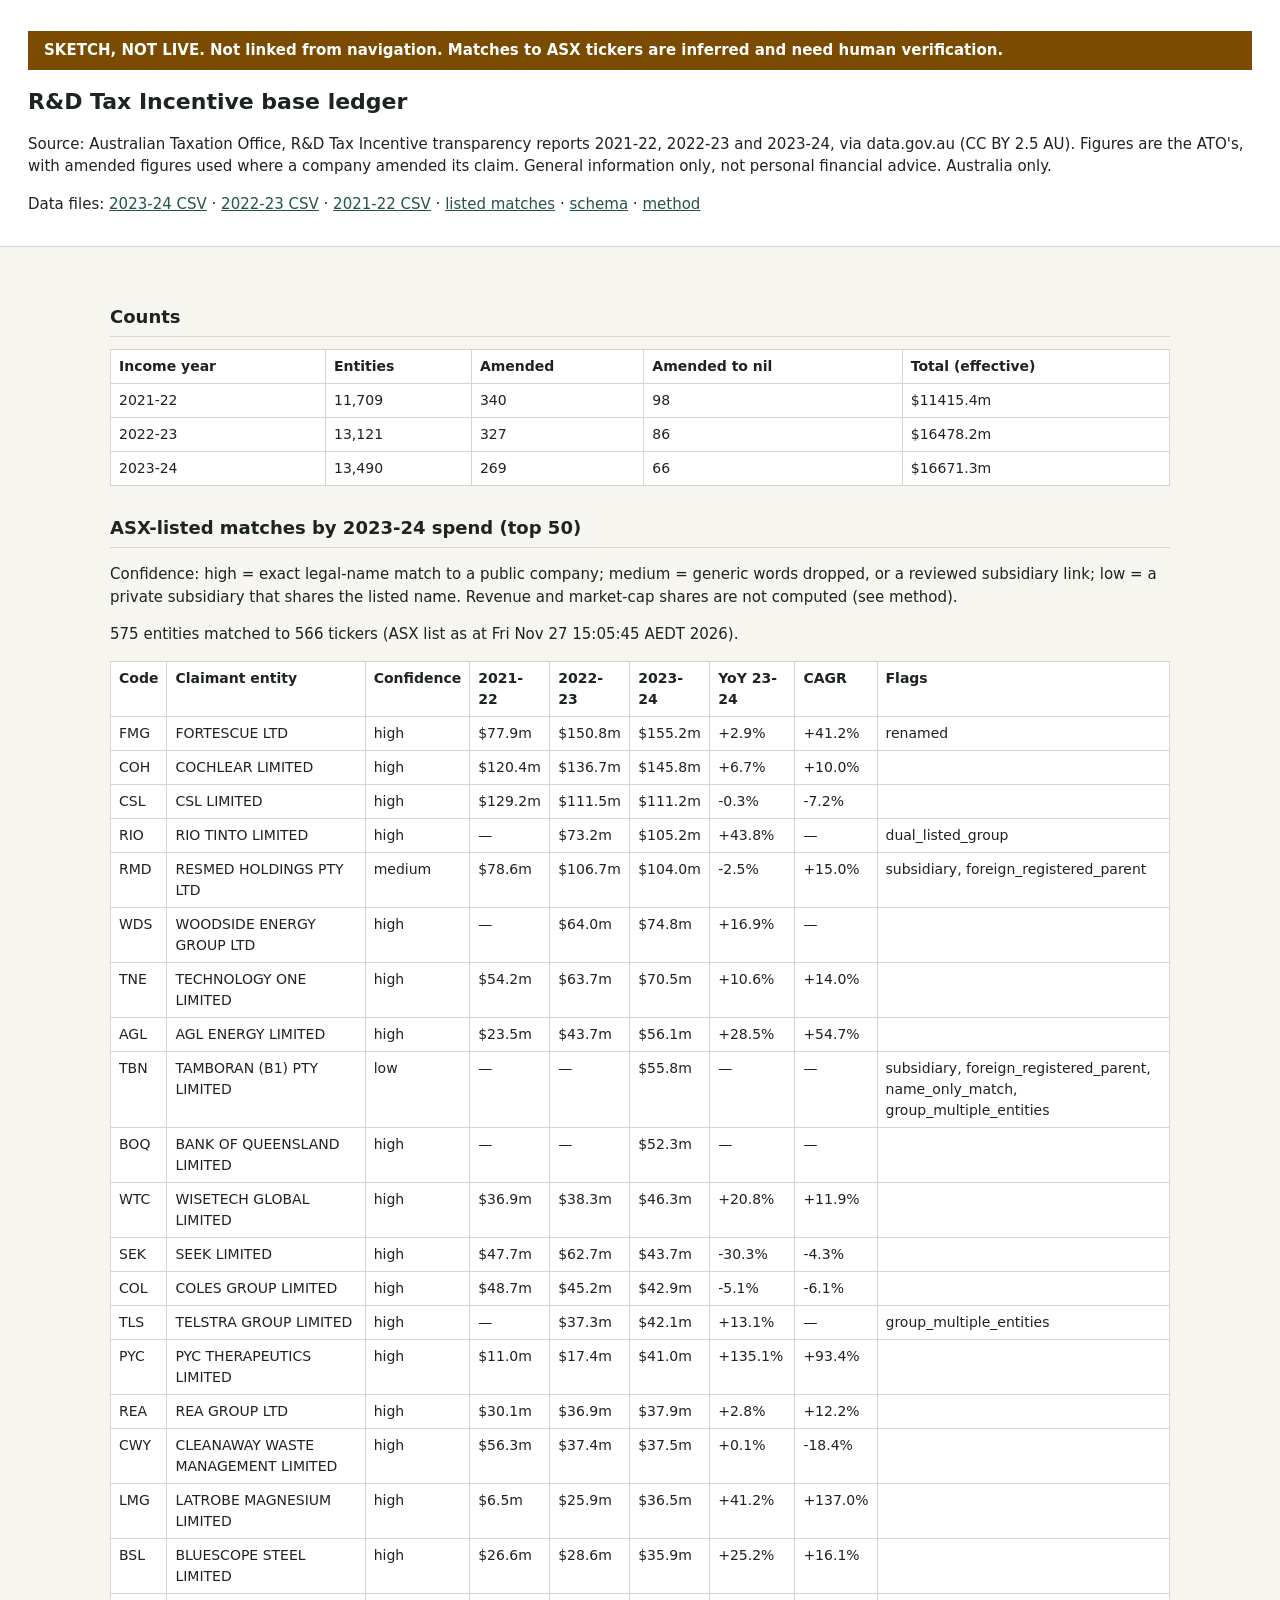
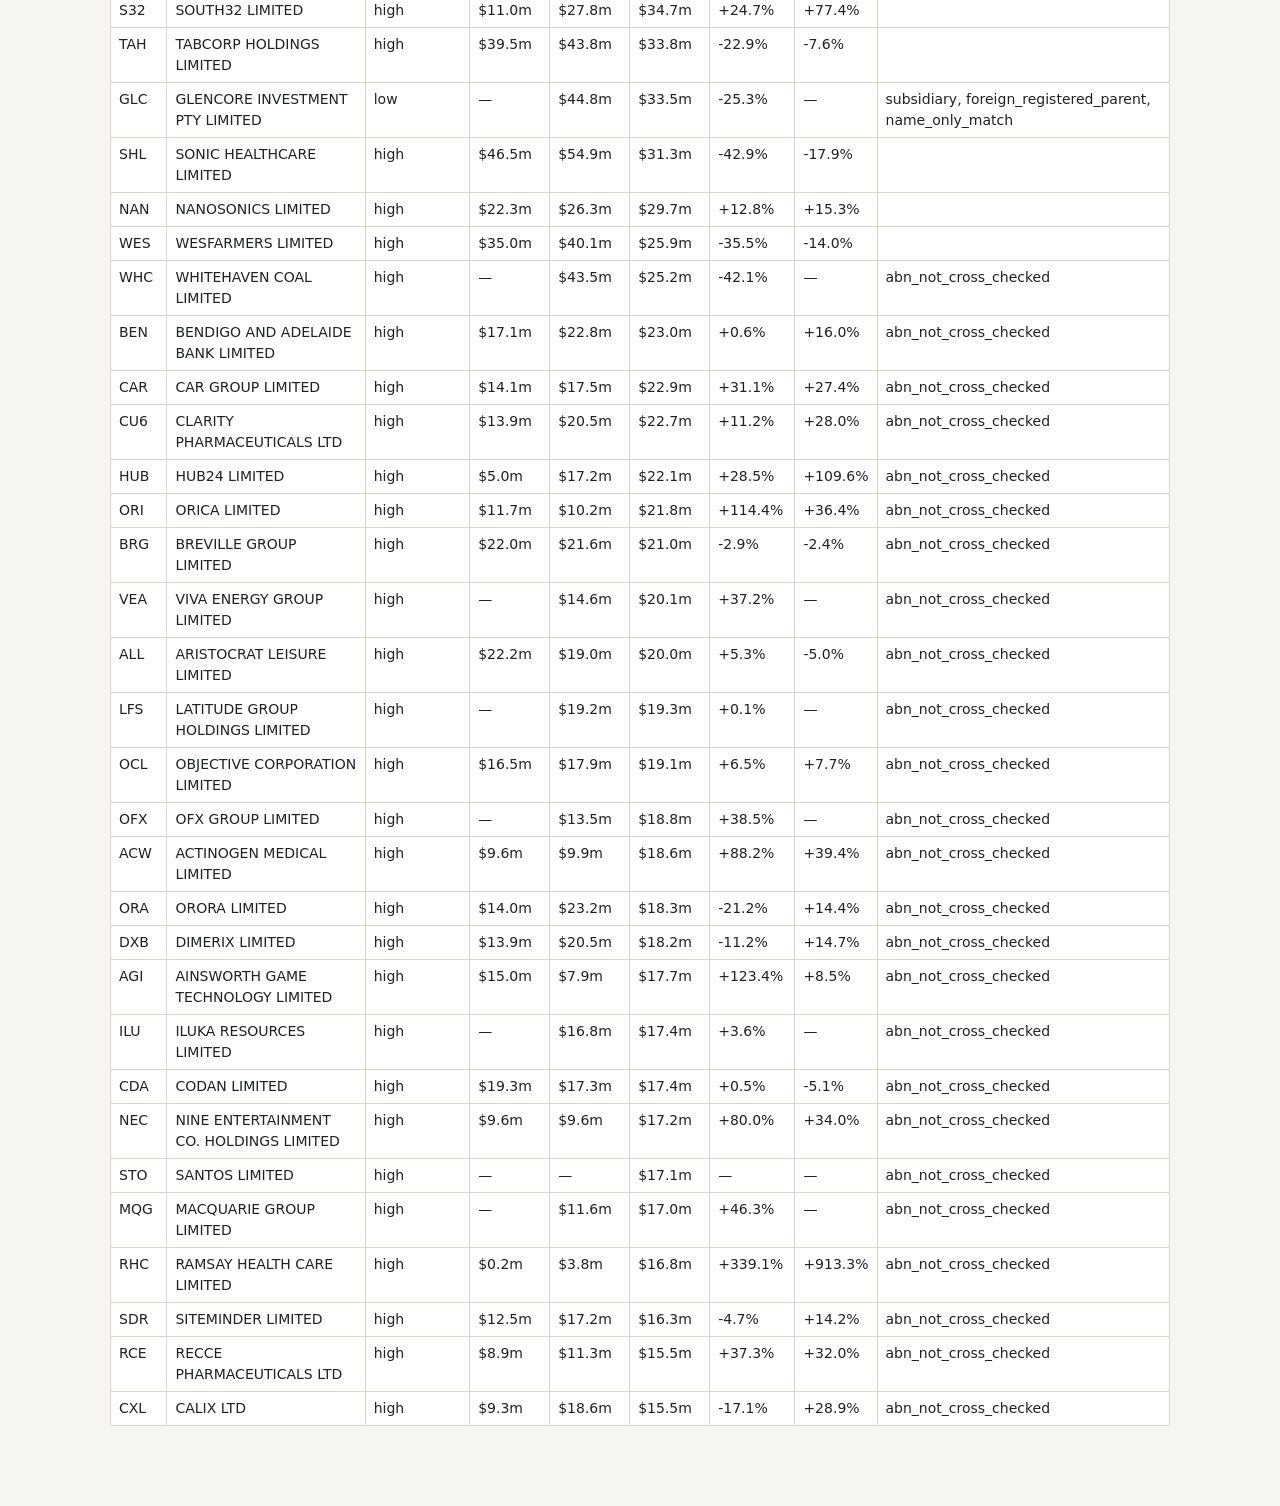
==== rdti/index.html @ ed8295db "R&DTI base ledger (sketch, not live): ATO 2021-24 parse, ABN/ACN validation, ASX ticker matching, Ra" ====
<!doctype html>
<html lang="en-AU">
<head>
<meta charset="utf-8">
<meta name="viewport" content="width=device-width, initial-scale=1">
<meta name="robots" content="noindex">
<title>R&amp;D Tax Incentive ledger — sketch, not live</title>
<link rel="stylesheet" href="../css/main.css">
<link rel="stylesheet" href="../css/dash.css">
</head>
<body>
<header>
  <p style="background:#7a4b00;color:#fff;padding:.5rem 1rem;font-weight:600">SKETCH, NOT LIVE. Not linked from navigation. Matches to ASX tickers are inferred and need human verification.</p>
  <h1>R&amp;D Tax Incentive base ledger</h1>
  <p>Source: Australian Taxation Office, R&amp;D Tax Incentive transparency reports 2021-22, 2022-23 and 2023-24, via data.gov.au (CC BY 2.5 AU). Figures are the ATO's, with amended figures used where a company amended its claim. General information only, not personal financial advice. Australia only.</p>
  <p>Data files: <a href="../data/rdti/ledger-2023-24.csv">2023-24 CSV</a> · <a href="../data/rdti/ledger-2022-23.csv">2022-23 CSV</a> · <a href="../data/rdti/ledger-2021-22.csv">2021-22 CSV</a> · <a href="../data/rdti/listed-matches.json">listed matches</a> · <a href="../data/rdti/schema.json">schema</a> · <a href="../data/rdti/README.md">method</a></p>
</header>
<main>
  <section><h2>Counts</h2><div id="counts">Loading…</div></section>
  <section><h2>ASX-listed matches by 2023-24 spend (top 50)</h2>
  <p>Confidence: high = exact legal-name match to a public company; medium = generic words dropped, or a reviewed subsidiary link; low = a private subsidiary that shares the listed name. Revenue and market-cap shares are not computed (see method).</p>
  <div id="matches">Loading…</div></section>
</main>
<script src="rdti.js"></script>
</body>
</html>
---- css/main.css ----
:root {
  --paper: #f7f5ef;
  --ink: #1d2320;
  --muted: #5b625e;
  --line: #d9d5c9;
  --forest: #24563f;
  --accent: #2457a6;
  --warn: #8a4b0f;
  --bad: #8f1d1d;
  --card: #fff;
}
* { box-sizing: border-box; }
body { margin: 0; background: var(--paper); color: var(--ink); font: 15px/1.5 system-ui, -apple-system, "Segoe UI", sans-serif; }
header { background: var(--card); border-bottom: 1px solid var(--line); padding: 16px 28px; }
header h1 { margin: 0; font-size: 22px; }
header .sub { color: var(--muted); margin: 4px 0 0; font-size: 13px; }
nav { display: flex; gap: 18px; margin-top: 12px; flex-wrap: wrap; }
nav a { color: var(--forest); text-decoration: none; font-weight: 500; padding: 4px 0; border-bottom: 2px solid transparent; }
nav a:hover, nav a.active { border-bottom-color: var(--forest); }
main { max-width: 1100px; margin: 0 auto; padding: 28px 20px 80px; }
.card { background: var(--card); border: 1px solid var(--line); border-radius: 8px; padding: 16px 18px; margin: 12px 0; }
.banner { border: 1px solid var(--line); border-left: 4px solid var(--warn); background: #fff; padding: 12px 16px; margin: 16px 0; }
h2 { font-size: 18px; margin: 28px 0 12px; border-bottom: 1px solid var(--line); padding-bottom: 6px; }
.meta { color: var(--muted); font-size: 13px; }
a { color: var(--forest); }
.grid { display: grid; grid-template-columns: repeat(auto-fit, minmax(280px, 1fr)); gap: 16px; }
footer { text-align: center; color: var(--muted); font-size: 12px; padding: 20px; border-top: 1px solid var(--line); }
@media (max-width: 700px) { main { padding: 18px 14px 40px; } header { padding: 12px 16px; } }
---- css/dash.css ----
table { width: 100%; border-collapse: collapse; background: #fff; font-size: 14px; }
th, td { border: 1px solid var(--line); padding: 6px 8px; text-align: left; vertical-align: top; }
.pill { display: inline-block; font-size: 11px; padding: 1px 7px; border-radius: 10px; border: 1px solid var(--line); }
.pill.ok { color: var(--forest); border-color: var(--forest); }
.pill.warn { color: var(--warn); border-color: var(--warn); }
.pill.bad { color: var(--bad); border-color: var(--bad); }
.controls { display: flex; gap: 10px; flex-wrap: wrap; margin: 8px 0; }
details summary { cursor: pointer; color: var(--muted); }
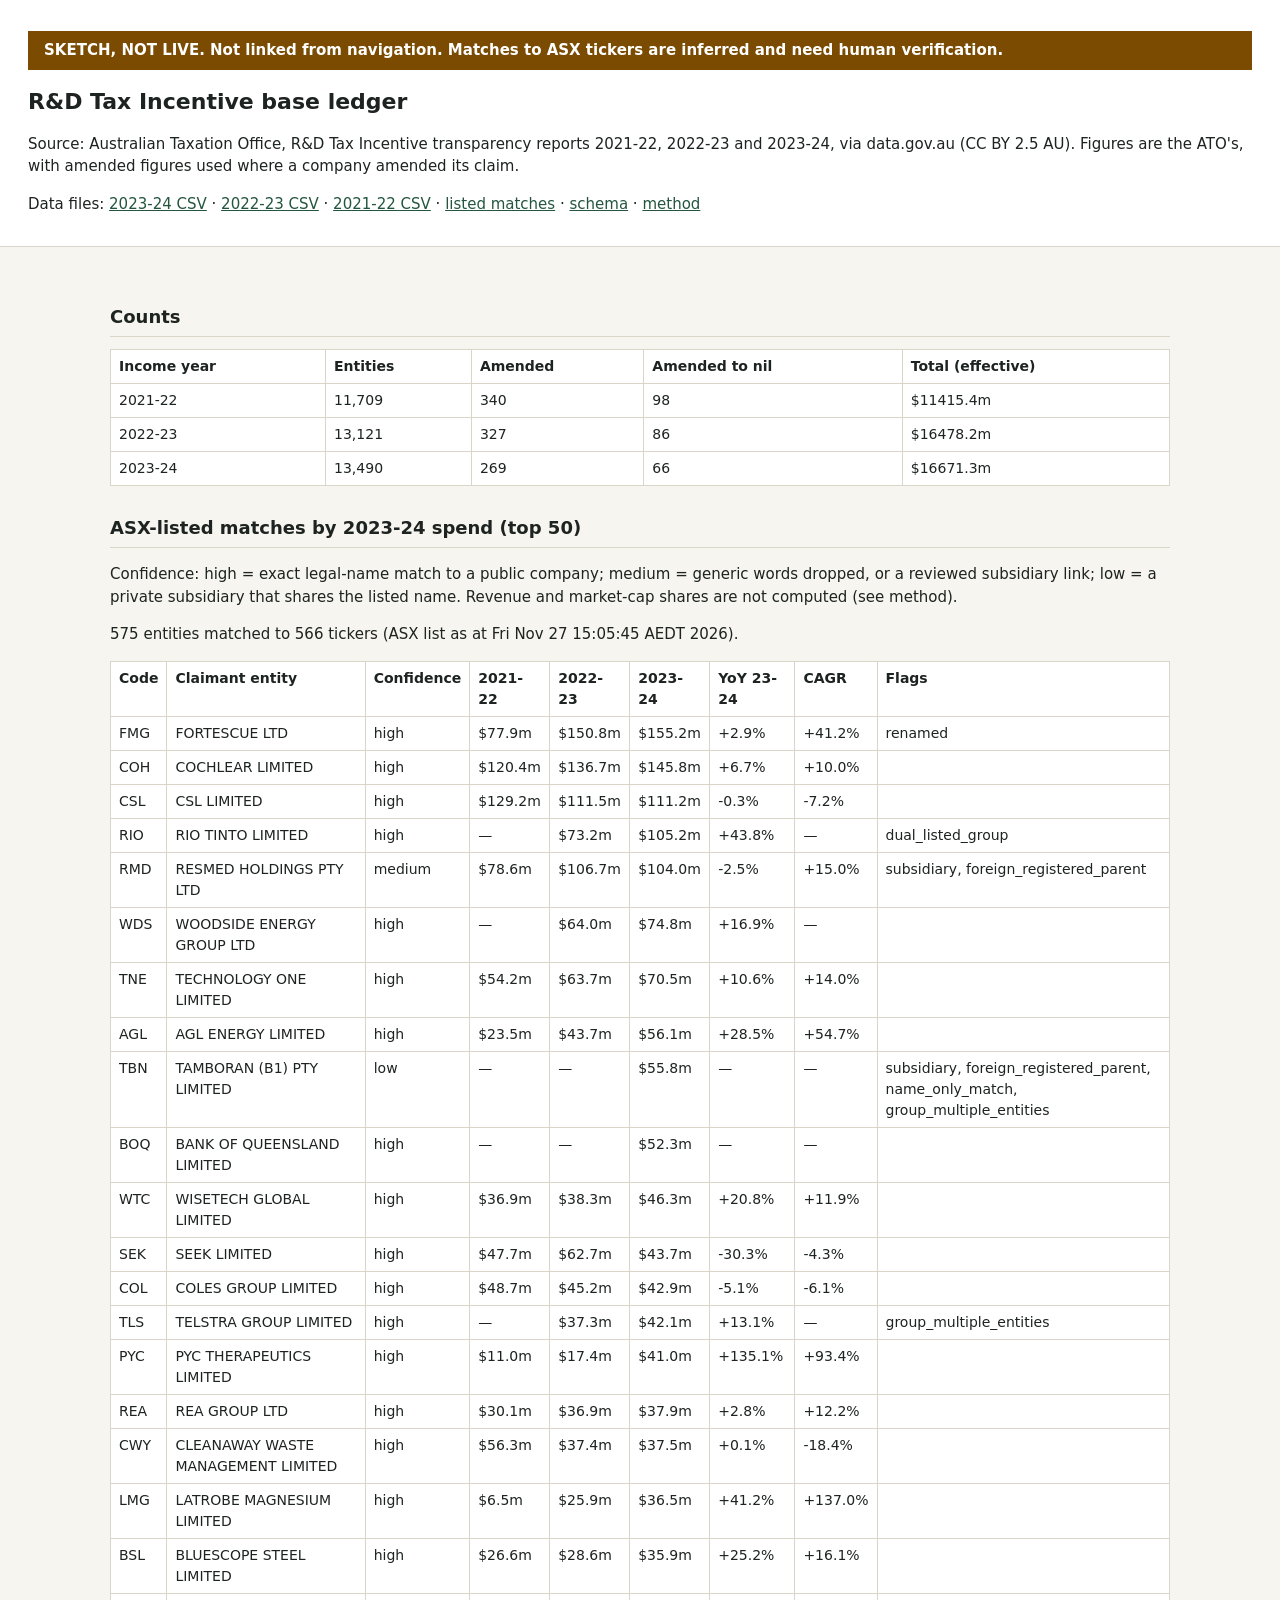
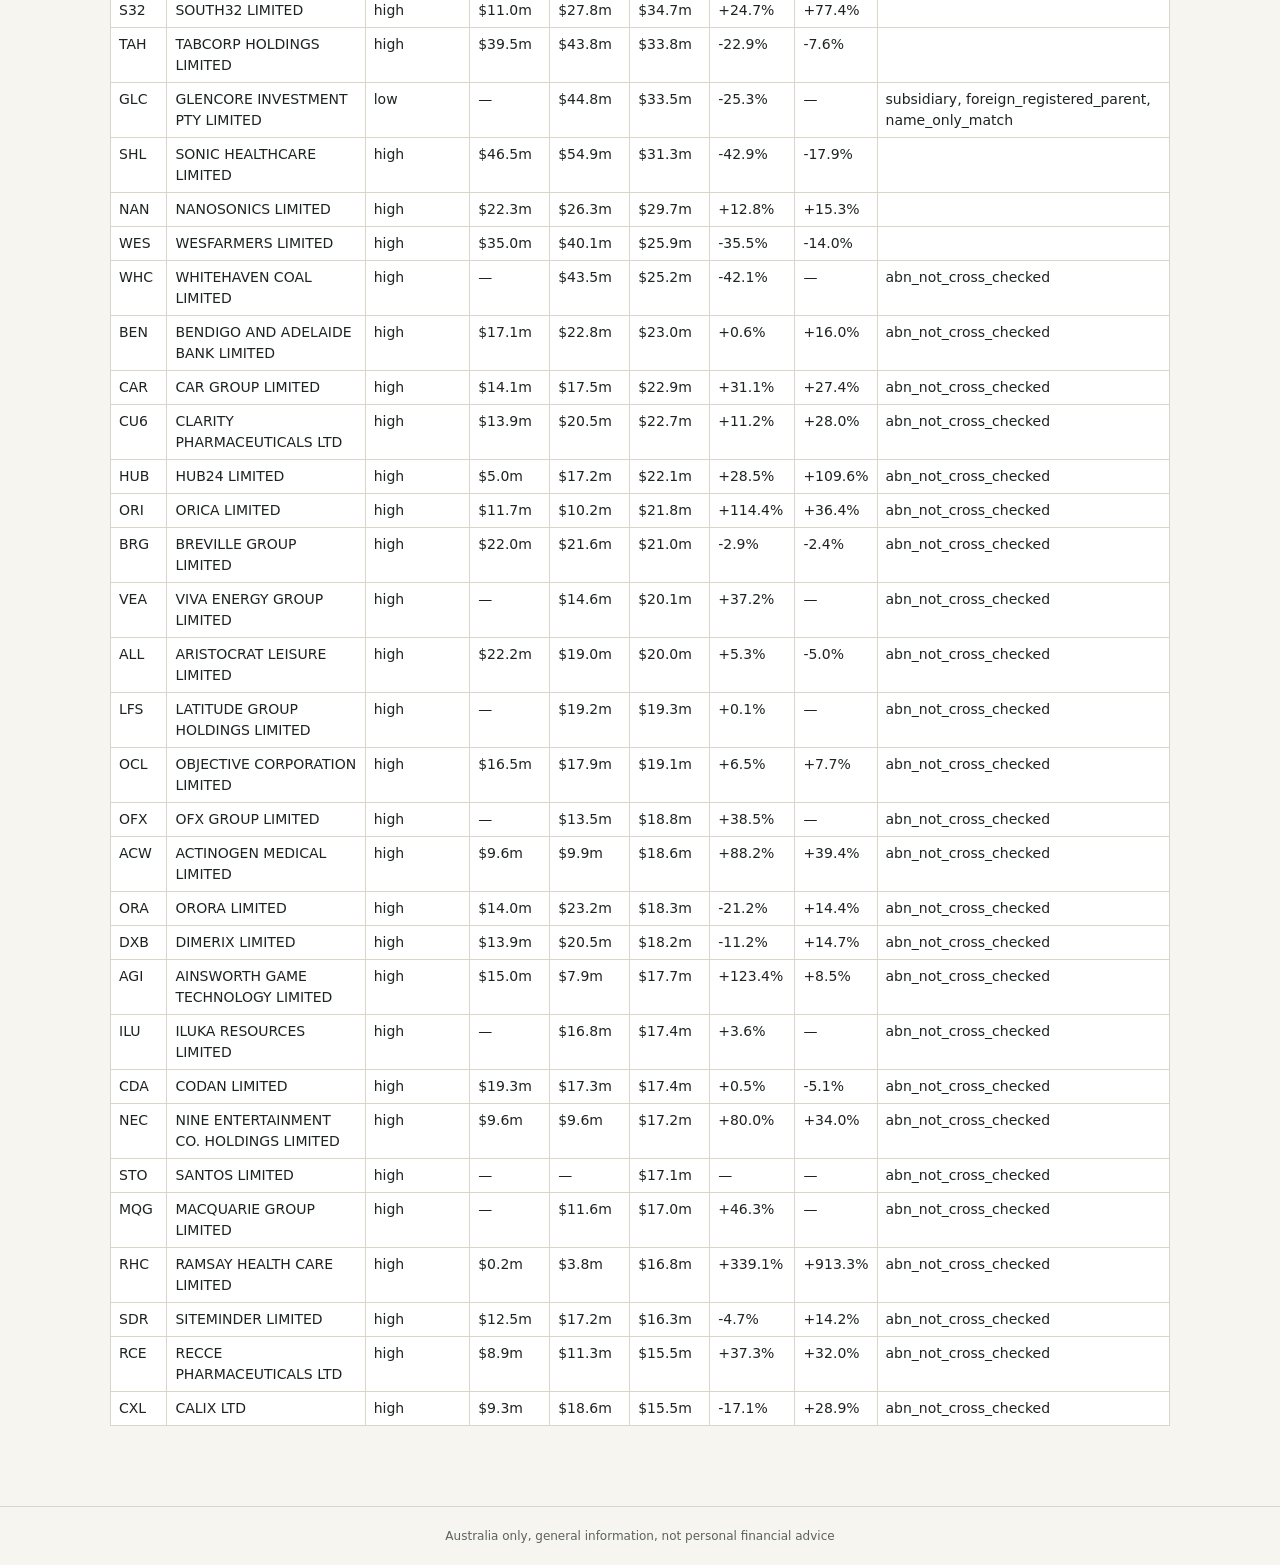
==== commit 163a930b: "UI: drop repeated inline disclaimers; keep one footer on every page Phone layout was cluttered by re" ====
--- a/rdti/index.html
+++ b/rdti/index.html
@@ -12,7 +12,7 @@
 <header>
   <p style="background:#7a4b00;color:#fff;padding:.5rem 1rem;font-weight:600">SKETCH, NOT LIVE. Not linked from navigation. Matches to ASX tickers are inferred and need human verification.</p>
   <h1>R&amp;D Tax Incentive base ledger</h1>
-  <p>Source: Australian Taxation Office, R&amp;D Tax Incentive transparency reports 2021-22, 2022-23 and 2023-24, via data.gov.au (CC BY 2.5 AU). Figures are the ATO's, with amended figures used where a company amended its claim. General information only, not personal financial advice. Australia only.</p>
+  <p>Source: Australian Taxation Office, R&amp;D Tax Incentive transparency reports 2021-22, 2022-23 and 2023-24, via data.gov.au (CC BY 2.5 AU). Figures are the ATO's, with amended figures used where a company amended its claim.</p>
   <p>Data files: <a href="../data/rdti/ledger-2023-24.csv">2023-24 CSV</a> · <a href="../data/rdti/ledger-2022-23.csv">2022-23 CSV</a> · <a href="../data/rdti/ledger-2021-22.csv">2021-22 CSV</a> · <a href="../data/rdti/listed-matches.json">listed matches</a> · <a href="../data/rdti/schema.json">schema</a> · <a href="../data/rdti/README.md">method</a></p>
 </header>
 <main>
@@ -21,6 +21,9 @@
   <p>Confidence: high = exact legal-name match to a public company; medium = generic words dropped, or a reviewed subsidiary link; low = a private subsidiary that shares the listed name. Revenue and market-cap shares are not computed (see method).</p>
   <div id="matches">Loading…</div></section>
 </main>
+<footer>
+  Australia only, general information, not personal financial advice
+</footer>
 <script src="rdti.js"></script>
 </body>
 </html>
